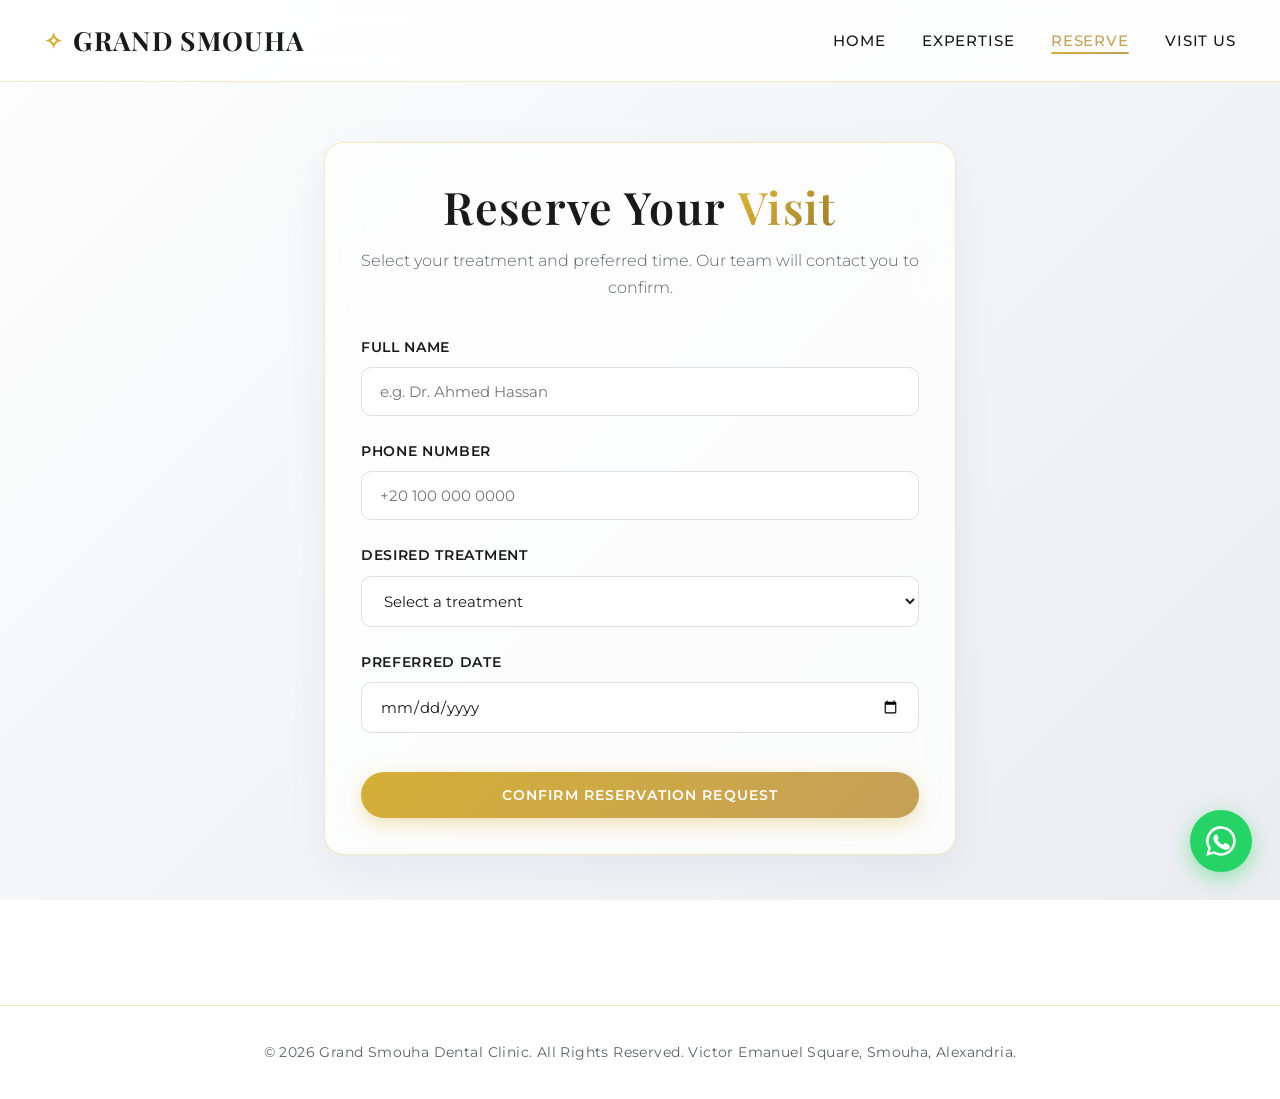
==== booking.html @ 36caf109 "Add files via upload" ====
<!DOCTYPE html>
<html lang="en">
<head>
  <meta charset="UTF-8">
  <meta name="viewport" content="width=device-width, initial-scale=1.0">
  <title>Reserve Appointment | Grand Smouha Dental Clinic</title>
  <link rel="stylesheet" href="style.css">
</head>
<body>

  <!-- Navigation Header -->
  <header class="header">
    <div class="container nav-wrapper">
      <a href="index.html" class="logo">
        <span class="logo-sparkle">✧</span> Grand Smouha
      </a>

      <input type="checkbox" id="nav-toggle" class="nav-toggle">
      <label for="nav-toggle" class="nav-toggle-label">
        <span></span>
        <span></span>
        <span></span>
      </label>

      <nav>
        <ul class="nav-links">
          <li><a href="index.html">Home</a></li>
          <li><a href="services.html">Expertise</a></li>
          <li><a href="booking.html" class="active">Reserve</a></li>
          <li><a href="contact.html">Visit Us</a></li>
        </ul>
      </nav>
    </div>
  </header>

  <main>
    <section class="section" style="padding-top: 60px;">
      <div class="container" style="max-width: 680px;">
        <div class="glass-card">
          <h2 style="text-align: center; margin-bottom: 12px;">Reserve Your <span class="gold-text">Visit</span></h2>
          <p style="text-align: center; color: var(--text-muted); font-weight: 300; margin-bottom: 35px;">Select your treatment and preferred time. Our team will contact you to confirm.</p>
          
          <form action="#" method="POST" onsubmit="event.preventDefault(); alert('Reservation submitted successfully. Our concierge will contact you shortly.');">
            <div class="form-group">
              <label for="fullname">Full Name</label>
              <input type="text" id="fullname" class="form-control" placeholder="e.g. Dr. Ahmed Hassan" required>
            </div>

            <div class="form-group">
              <label for="phone">Phone Number</label>
              <input type="tel" id="phone" class="form-control" placeholder="+20 100 000 0000" required>
            </div>

            <div class="form-group">
              <label for="service">Desired Treatment</label>
              <select id="service" class="form-control" required>
                <option value="" disabled selected>Select a treatment</option>
                <option value="cleaning">Aesthetic Cleaning (Standard)</option>
                <option value="whitening">Laser Whitening (Premium)</option>
                <option value="implants">Dental Implants (Advanced)</option>
                <option value="consultation">General Consultation</option>
              </select>
            </div>

            <div class="form-group">
              <label for="date">Preferred Date</label>
              <input type="date" id="date" class="form-control" required>
            </div>

            <button type="submit" class="btn btn-primary" style="width: 100%; margin-top: 15px;">Confirm Reservation Request</button>
          </form>

        </div>
      </div>
    </section>
  </main>

  <!-- Floating WhatsApp Widget -->
  <a href="https://wa.me/201111440043" class="whatsapp-widget" target="_blank" rel="noopener noreferrer" aria-label="Chat on WhatsApp">
    <svg class="whatsapp-icon" viewBox="0 0 32 32">
      <path d="M16 2a13.94 13.94 0 0 0-12 21.1L2 30l7.1-1.9A13.94 13.94 0 1 0 16 2zm0 25.5a11.5 11.5 0 0 1-5.9-1.6l-.4-.2-4.4 1.1 1.2-4.3-.3-.4a11.5 11.5 0 1 1 9.8 5.4zm6.3-8.6c-.3-.2-2-.9-2.3-1s-.6-.2-.8.2-.9 1.1-1.1 1.3-.4.2-.7 0a9.2 9.2 0 0 1-2.7-1.7 10.1 10.1 0 0 1-1.9-2.3c-.2-.3 0-.5.1-.7l.5-.6c.1-.2.2-.3.3-.5a.4.4 0 0 0 0-.4c-.1-.2-.8-2-1.1-2.7s-.6-.6-.8-.6h-.7a1.4 1.4 0 0 0-1 .5 4.3 4.3 0 0 0-1.3 3.2 7.5 7.5 0 0 0 1.6 4 17.2 17.2 0 0 0 6.6 5.8c.9.4 1.6.6 2.2.8a5.2 5.2 0 0 0 2.4.1 3.9 3.9 0 0 0 2.6-1.8 3.2 3.2 0 0 0 .2-1.8c-.1-.2-.4-.3-.7-.5z"/>
    </svg>
  </a>

  <!-- Footer -->
  <footer class="footer">
    <div class="container">
      <p>&copy; 2026 Grand Smouha Dental Clinic. All Rights Reserved. Victor Emanuel Square, Smouha, Alexandria.</p>
    </div>
  </footer>

</body>
</html>
---- style.css ----
/* ==========================================================================
   Grand Smouha Dental Clinic - Unified Upgraded Stylesheet
   Typography: Playfair Display (Luxury Serif) + Montserrat (Modern Sans-Serif)
   ========================================================================== */

@import url('https://fonts.googleapis.com/css2?family=Montserrat:wght@300;400;500;600;700&family=Playfair+Display:ital,wght@0,400;0,500;0,600;0,700;1,400&display=swap');

:root {
  --primary-gold: #c5a059;
  --gold-accent: #d4af37;
  --gold-light: #f4e8c1;
  --gold-gradient: linear-gradient(135deg, #d4af37 0%, #c5a059 100%);
  --gold-text-gradient: linear-gradient(135deg, #d4af37 20%, #99782e 100%);
  --bg-gradient: linear-gradient(135deg, #fdfdfd 0%, #f4f5f7 50%, #eaecef 100%);
  --glass-bg: rgba(255, 255, 255, 0.75);
  --glass-bg-hover: rgba(255, 255, 255, 0.92);
  --glass-border: rgba(212, 175, 55, 0.28);
  --glass-shadow: 0 12px 40px 0 rgba(31, 38, 135, 0.06);
  --text-dark: #1a1a1a;
  --text-muted: #5a626a;
  --text-light: #ffffff;
  --font-heading: 'Playfair Display', Georgia, serif;
  --font-body: 'Montserrat', -apple-system, BlinkMacSystemFont, sans-serif;
  --transition: all 0.35s cubic-bezier(0.16, 1, 0.3, 1);
}

* {
  margin: 0;
  padding: 0;
  box-sizing: border-box;
}

html {
  scroll-behavior: smooth;
}

body {
  background: var(--bg-gradient);
  background-attachment: fixed;
  color: var(--text-dark);
  font-family: var(--font-body);
  font-weight: 400;
  line-height: 1.7;
  min-height: 100vh;
  display: flex;
  flex-direction: column;
  overflow-x: hidden;
  -webkit-font-smoothing: antialiased;
}

/* --- Container & Layout --- */
.container {
  max-width: 1240px;
  margin: 0 auto;
  padding: 0 24px;
  width: 100%;
}

main {
  flex: 1;
}

/* --- Glassmorphism Card Component --- */
.glass-card {
  background: var(--glass-bg);
  backdrop-filter: blur(16px);
  -webkit-backdrop-filter: blur(16px);
  border: 1px solid var(--glass-border);
  border-radius: 20px;
  box-shadow: var(--glass-shadow);
  padding: 36px;
  transition: var(--transition);
}

.glass-card:hover {
  background: var(--glass-bg-hover);
  border-color: var(--gold-accent);
  transform: translateY(-6px);
  box-shadow: 0 18px 45px 0 rgba(212, 175, 55, 0.12);
}

/* --- Typography --- */
h1, h2, h3, h4 {
  font-family: var(--font-heading);
  color: var(--text-dark);
  font-weight: 600;
  letter-spacing: 0.03em;
  line-height: 1.25;
}

h1 {
  font-size: clamp(2.2rem, 4.5vw + 1rem, 3.8rem);
}

h2 {
  font-size: clamp(1.8rem, 3vw + 1rem, 2.8rem);
}

h3 {
  font-size: clamp(1.3rem, 1.5vw + 1rem, 1.75rem);
}

.gold-text {
  background: var(--gold-text-gradient);
  -webkit-background-clip: text;
  -webkit-text-fill-color: transparent;
  display: inline-block;
}

/* --- Navigation Header --- */
.header {
  position: sticky;
  top: 0;
  z-index: 1000;
  background: rgba(255, 255, 255, 0.82);
  backdrop-filter: blur(20px);
  -webkit-backdrop-filter: blur(20px);
  border-bottom: 1px solid var(--glass-border);
  padding: 18px 0;
  transition: var(--transition);
}

.nav-wrapper {
  display: flex;
  justify-content: space-between;
  align-items: center;
}

.logo {
  font-family: var(--font-heading);
  font-size: 1.65rem;
  font-weight: 700;
  text-decoration: none;
  color: var(--text-dark);
  display: flex;
  align-items: center;
  gap: 10px;
  letter-spacing: 0.05em;
  text-transform: uppercase;
}

.logo-sparkle {
  color: var(--gold-accent);
  font-size: 1.4rem;
}

.nav-links {
  display: flex;
  list-style: none;
  gap: 36px;
  align-items: center;
}

.nav-links a {
  text-decoration: none;
  color: var(--text-dark);
  font-family: var(--font-body);
  font-size: 0.92rem;
  font-weight: 500;
  letter-spacing: 0.06em;
  text-transform: uppercase;
  transition: var(--transition);
  position: relative;
  padding: 4px 0;
}

.nav-links a:hover,
.nav-links a.active {
  color: var(--primary-gold);
}

.nav-links a.active::after,
.nav-links a:hover::after {
  content: '';
  position: absolute;
  bottom: 0;
  left: 0;
  width: 100%;
  height: 2px;
  background: var(--gold-gradient);
  border-radius: 2px;
}

/* Mobile Nav Toggle (Pure CSS) */
.nav-toggle {
  display: none;
}

.nav-toggle-label {
  display: none;
  flex-direction: column;
  justify-content: space-between;
  width: 28px;
  height: 19px;
  cursor: pointer;
  z-index: 1001;
}

.nav-toggle-label span {
  height: 2px;
  width: 100%;
  background-color: var(--text-dark);
  border-radius: 2px;
  transition: var(--transition);
}

/* --- Buttons --- */
.btn {
  display: inline-flex;
  align-items: center;
  justify-content: center;
  padding: 14px 34px;
  border-radius: 50px;
  font-family: var(--font-body);
  font-size: 0.88rem;
  font-weight: 600;
  letter-spacing: 0.08em;
  text-transform: uppercase;
  text-decoration: none;
  cursor: pointer;
  border: none;
  transition: var(--transition);
  text-align: center;
}

.btn-primary {
  background: var(--gold-gradient);
  color: var(--text-light);
  box-shadow: 0 6px 20px rgba(212, 175, 55, 0.35);
}

.btn-primary:hover {
  box-shadow: 0 8px 25px rgba(212, 175, 55, 0.55);
  transform: translateY(-2px);
}

.btn-outline {
  background: transparent;
  color: var(--primary-gold);
  border: 1.5px solid var(--primary-gold);
}

.btn-outline:hover {
  background: var(--primary-gold);
  color: var(--text-light);
  transform: translateY(-2px);
}

/* --- Hero Section --- */
.hero {
  padding: 110px 0 70px;
  text-align: center;
}

.hero-content {
  max-width: 860px;
  margin: 0 auto;
}

.hero h1 {
  margin-bottom: 24px;
}

.hero p {
  font-size: clamp(1rem, 1.2vw + 0.8rem, 1.25rem);
  color: var(--text-muted);
  font-weight: 300;
  margin-bottom: 40px;
  max-width: 720px;
  margin-left: auto;
  margin-right: auto;
}

.hero-buttons {
  display: flex;
  justify-content: center;
  gap: 20px;
  flex-wrap: wrap;
}

/* --- Sections & Layout Grids --- */
.section {
  padding: 70px 0;
}

.section-title {
  text-align: center;
  margin-bottom: 50px;
}

.grid-3 {
  display: grid;
  grid-template-columns: repeat(auto-fit, minmax(310px, 1fr));
  gap: 30px;
}

.grid-2 {
  display: grid;
  grid-template-columns: repeat(auto-fit, minmax(380px, 1fr));
  gap: 35px;
}

/* --- Feature & Service Cards --- */
.feature-card {
  text-align: center;
}

.feature-icon {
  font-size: 2.4rem;
  color: var(--gold-accent);
  margin-bottom: 20px;
}

.feature-card h3 {
  margin-bottom: 12px;
}

.feature-card p {
  font-size: 0.95rem;
  color: var(--text-muted);
  font-weight: 300;
}

.service-badge {
  display: inline-block;
  padding: 6px 16px;
  background: rgba(212, 175, 55, 0.12);
  border: 1px solid rgba(212, 175, 55, 0.3);
  color: var(--primary-gold);
  font-size: 0.75rem;
  font-weight: 600;
  letter-spacing: 0.12em;
  text-transform: uppercase;
  border-radius: 30px;
  margin-bottom: 20px;
}

.service-card {
  display: flex;
  flex-direction: column;
  justify-content: space-between;
}

.service-card h3 {
  margin-bottom: 14px;
}

.service-card p {
  color: var(--text-muted);
  font-size: 0.95rem;
  font-weight: 300;
  margin-bottom: 28px;
}

/* --- Testimonials --- */
.testimonial-card {
  display: flex;
  flex-direction: column;
  justify-content: space-between;
}

.quote {
  font-family: var(--font-heading);
  font-style: italic;
  font-size: 1.1rem;
  color: var(--text-dark);
  margin-bottom: 25px;
  line-height: 1.6;
}

.patient-info {
  display: flex;
  align-items: center;
  justify-content: space-between;
  border-top: 1px solid rgba(212, 175, 55, 0.2);
  padding-top: 18px;
}

.patient-name {
  font-weight: 600;
  font-size: 0.92rem;
  letter-spacing: 0.02em;
}

.procedure-tag {
  font-size: 0.78rem;
  color: var(--primary-gold);
  font-weight: 600;
  letter-spacing: 0.05em;
  text-transform: uppercase;
}

/* --- Form Elements --- */
.form-group {
  margin-bottom: 24px;
}

.form-group label {
  display: block;
  margin-bottom: 8px;
  font-size: 0.85rem;
  font-weight: 600;
  letter-spacing: 0.05em;
  text-transform: uppercase;
  color: var(--text-dark);
}

.form-control {
  width: 100%;
  padding: 14px 18px;
  border-radius: 10px;
  border: 1px solid rgba(0, 0, 0, 0.12);
  background: rgba(255, 255, 255, 0.85);
  font-family: var(--font-body);
  font-size: 0.95rem;
  color: var(--text-dark);
  transition: var(--transition);
}

.form-control:focus {
  outline: none;
  border-color: var(--gold-accent);
  background: #ffffff;
  box-shadow: 0 0 0 4px rgba(212, 175, 55, 0.18);
}

/* --- Floating WhatsApp Widget --- */
.whatsapp-widget {
  position: fixed;
  bottom: 28px;
  right: 28px;
  width: 62px;
  height: 62px;
  background-color: #25d366;
  color: #fff;
  border-radius: 50%;
  display: flex;
  align-items: center;
  justify-content: center;
  box-shadow: 0 6px 20px rgba(37, 211, 102, 0.45);
  text-decoration: none;
  z-index: 9999;
  transition: var(--transition);
}

.whatsapp-widget:hover {
  transform: scale(1.1);
  box-shadow: 0 8px 25px rgba(37, 211, 102, 0.65);
}

.whatsapp-icon {
  width: 34px;
  height: 34px;
  fill: currentColor;
}

/* --- Footer --- */
.footer {
  background: rgba(255, 255, 255, 0.88);
  border-top: 1px solid var(--glass-border);
  padding: 35px 0;
  margin-top: 80px;
  text-align: center;
  color: var(--text-muted);
  font-size: 0.85rem;
  letter-spacing: 0.03em;
}

/* --- Responsive Layout Rules --- */
@media (max-width: 900px) {
  .nav-toggle-label {
    display: flex;
  }

  .nav-links {
    position: absolute;
    top: 100%;
    left: 0;
    right: 0;
    background: rgba(255, 255, 255, 0.96);
    backdrop-filter: blur(20px);
    -webkit-backdrop-filter: blur(20px);
    border-bottom: 1px solid var(--glass-border);
    flex-direction: column;
    padding: 25px 0;
    gap: 20px;
    max-height: 0;
    overflow: hidden;
    opacity: 0;
    transition: all 0.4s ease-in-out;
  }

  .nav-toggle:checked ~ .nav-links {
    max-height: 300px;
    opacity: 1;
  }

  .nav-toggle:checked ~ .nav-toggle-label span:nth-child(1) {
    transform: rotate(45deg) translate(5px, 6px);
  }
  .nav-toggle:checked ~ .nav-toggle-label span:nth-child(2) {
    opacity: 0;
  }
  .nav-toggle:checked ~ .nav-toggle-label span:nth-child(3) {
    transform: rotate(-45deg) translate(5px, -6px);
  }
}

@media (max-width: 768px) {
  .hero {
    padding: 80px 0 50px;
  }

  .grid-2, .grid-3 {
    grid-template-columns: 1fr;
  }

  .glass-card {
    padding: 28px 22px;
  }

  .hero-buttons {
    flex-direction: column;
    width: 100%;
  }

  .btn {
    width: 100%;
  }

  .whatsapp-widget {
    bottom: 20px;
    right: 20px;
    width: 54px;
    height: 54px;
  }

  .whatsapp-icon {
    width: 28px;
    height: 28px;
  }
}
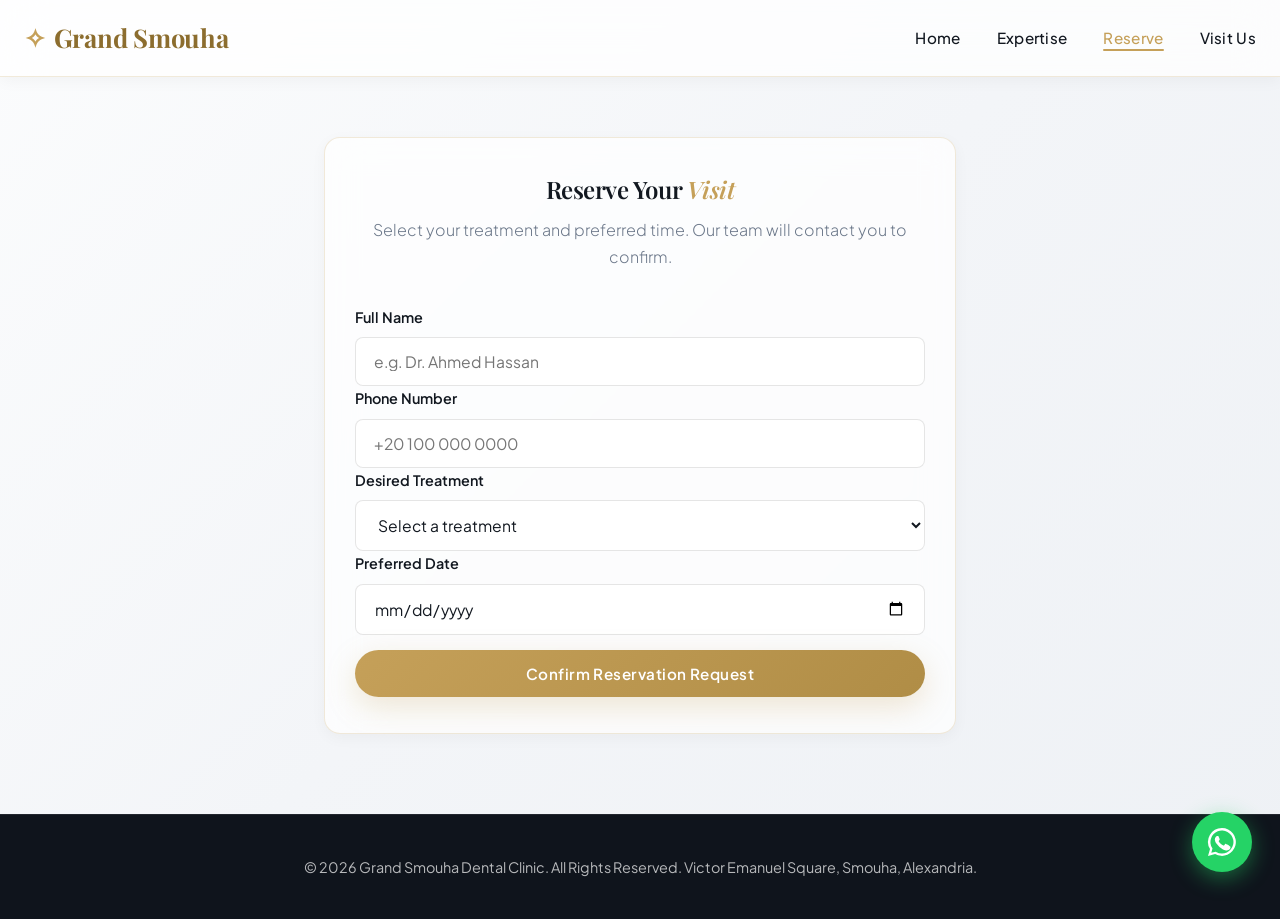
==== commit e34631a4: "Add files via upload" ====
--- a/booking.html
+++ b/booking.html
@@ -35,7 +35,7 @@
 
   <main>
     <section class="section" style="padding-top: 60px;">
-      <div class="container" style="max-width: 680px;">
+      <div class="container" style="max-width: 680px; margin: 0 auto;">
         <div class="glass-card">
           <h2 style="text-align: center; margin-bottom: 12px;">Reserve Your <span class="gold-text">Visit</span></h2>
           <p style="text-align: center; color: var(--text-muted); font-weight: 300; margin-bottom: 35px;">Select your treatment and preferred time. Our team will contact you to confirm.</p>
--- a/style.css
+++ b/style.css
@@ -1,123 +1,149 @@
 /* ==========================================================================
-   Grand Smouha Dental Clinic - Unified Upgraded Stylesheet
-   Typography: Playfair Display (Luxury Serif) + Montserrat (Modern Sans-Serif)
+   Grand Smouha Dental Clinic - Complete Master Stylesheet
+   Luxury Glassmorphic Design System (Gold & Pearl White Theme)
    ========================================================================== */
 
-@import url('https://fonts.googleapis.com/css2?family=Montserrat:wght@300;400;500;600;700&family=Playfair+Display:ital,wght@0,400;0,500;0,600;0,700;1,400&display=swap');
-
+@import url('https://fonts.googleapis.com/css2?family=Plus+Jakarta+Sans:wght@300;400;500;600;700;800&family=Playfair+Display:ital,wght@0,500;0,600;0,700;1,400&display=swap');
+
+/* --- 1. CSS Custom Properties & Design Tokens --- */
 :root {
+  /* Color Palette */
   --primary-gold: #c5a059;
-  --gold-accent: #d4af37;
-  --gold-light: #f4e8c1;
-  --gold-gradient: linear-gradient(135deg, #d4af37 0%, #c5a059 100%);
-  --gold-text-gradient: linear-gradient(135deg, #d4af37 20%, #99782e 100%);
-  --bg-gradient: linear-gradient(135deg, #fdfdfd 0%, #f4f5f7 50%, #eaecef 100%);
+  --gold-light: #dfc285;
+  --gold-hover: #b08d46;
+  --dark-gold: #8c6d2e;
+  --gold-glow: rgba(197, 160, 89, 0.35);
+  
+  --bg-gradient: linear-gradient(135deg, #fbfcfd 0%, #f3f5f8 50%, #eef1f5 100%);
+  --bg-card: rgba(255, 255, 255, 0.72);
+  --bg-card-hover: rgba(255, 255, 255, 0.88);
   --glass-bg: rgba(255, 255, 255, 0.75);
-  --glass-bg-hover: rgba(255, 255, 255, 0.92);
-  --glass-border: rgba(212, 175, 55, 0.28);
-  --glass-shadow: 0 12px 40px 0 rgba(31, 38, 135, 0.06);
-  --text-dark: #1a1a1a;
-  --text-muted: #5a626a;
-  --text-light: #ffffff;
+  --glass-border: rgba(197, 160, 89, 0.22);
+  --glass-border-light: rgba(255, 255, 255, 0.6);
+  
+  --text-dark: #121820;
+  --text-body: #3d4754;
+  --text-muted: #6c788a;
+  --white: #ffffff;
+  
+  /* Typography */
   --font-heading: 'Playfair Display', Georgia, serif;
-  --font-body: 'Montserrat', -apple-system, BlinkMacSystemFont, sans-serif;
-  --transition: all 0.35s cubic-bezier(0.16, 1, 0.3, 1);
-}
-
-* {
+  --font-body: 'Plus Jakarta Sans', system-ui, -apple-system, sans-serif;
+  
+  /* Shadows & Elevations */
+  --shadow-sm: 0 4px 15px rgba(18, 24, 32, 0.04);
+  --shadow-md: 0 8px 30px rgba(18, 24, 32, 0.08);
+  --shadow-lg: 0 16px 45px rgba(18, 24, 32, 0.12);
+  --shadow-gold: 0 10px 30px rgba(197, 160, 89, 0.25);
+  
+  /* Layout & Animation Dynamics */
+  --border-radius-sm: 8px;
+  --border-radius-md: 16px;
+  --border-radius-lg: 24px;
+  --border-radius-full: 9999px;
+  --transition-fast: all 0.2s cubic-bezier(0.4, 0, 0.2, 1);
+  --transition-smooth: all 0.35s cubic-bezier(0.4, 0, 0.2, 1);
+  --transition-bounce: all 0.5s cubic-bezier(0.68, -0.55, 0.265, 1.55);
+}
+
+/* --- 2. Global Reset & Base Typography --- */
+*, *::before, *::after {
+  box-sizing: border-box;
   margin: 0;
   padding: 0;
-  box-sizing: border-box;
 }
 
 html {
   scroll-behavior: smooth;
+  font-size: 16px;
+  -webkit-text-size-adjust: 100%;
 }
 
 body {
+  font-family: var(--font-body);
   background: var(--bg-gradient);
   background-attachment: fixed;
-  color: var(--text-dark);
-  font-family: var(--font-body);
-  font-weight: 400;
+  color: var(--text-body);
   line-height: 1.7;
   min-height: 100vh;
-  display: flex;
-  flex-direction: column;
   overflow-x: hidden;
   -webkit-font-smoothing: antialiased;
-}
-
-/* --- Container & Layout --- */
+  -moz-osx-font-smoothing: grayscale;
+}
+
+h1, h2, h3, h4, h5, h6 {
+  font-family: var(--font-heading);
+  color: var(--text-dark);
+  line-height: 1.25;
+  font-weight: 600;
+  letter-spacing: -0.02em;
+}
+
+p {
+  margin-bottom: 1rem;
+}
+
+p:last-child {
+  margin-bottom: 0;
+}
+
+a {
+  text-decoration: none;
+  color: inherit;
+  transition: var(--transition-smooth);
+}
+
+ul, ol {
+  list-style: none;
+}
+
+img {
+  max-width: 100%;
+  height: auto;
+  display: block;
+  object-fit: cover;
+}
+
+/* --- 3. Layout Utilities --- */
 .container {
-  max-width: 1240px;
+  width: 100%;
+  max-width: 1280px;
   margin: 0 auto;
   padding: 0 24px;
-  width: 100%;
-}
-
-main {
-  flex: 1;
-}
-
-/* --- Glassmorphism Card Component --- */
-.glass-card {
-  background: var(--glass-bg);
-  backdrop-filter: blur(16px);
-  -webkit-backdrop-filter: blur(16px);
-  border: 1px solid var(--glass-border);
-  border-radius: 20px;
-  box-shadow: var(--glass-shadow);
-  padding: 36px;
-  transition: var(--transition);
-}
-
-.glass-card:hover {
-  background: var(--glass-bg-hover);
-  border-color: var(--gold-accent);
-  transform: translateY(-6px);
-  box-shadow: 0 18px 45px 0 rgba(212, 175, 55, 0.12);
-}
-
-/* --- Typography --- */
-h1, h2, h3, h4 {
-  font-family: var(--font-heading);
-  color: var(--text-dark);
-  font-weight: 600;
-  letter-spacing: 0.03em;
-  line-height: 1.25;
-}
-
-h1 {
-  font-size: clamp(2.2rem, 4.5vw + 1rem, 3.8rem);
-}
-
-h2 {
-  font-size: clamp(1.8rem, 3vw + 1rem, 2.8rem);
-}
-
-h3 {
-  font-size: clamp(1.3rem, 1.5vw + 1rem, 1.75rem);
 }
 
 .gold-text {
-  background: var(--gold-text-gradient);
-  -webkit-background-clip: text;
-  -webkit-text-fill-color: transparent;
-  display: inline-block;
-}
-
-/* --- Navigation Header --- */
-.header {
+  color: var(--primary-gold);
+  font-style: italic;
+}
+
+.grid-2 {
+  display: grid;
+  grid-template-columns: repeat(auto-fit, minmax(320px, 1fr));
+  gap: 32px;
+}
+
+.grid-3 {
+  display: grid;
+  grid-template-columns: repeat(auto-fit, minmax(300px, 1fr));
+  gap: 32px;
+}
+
+/* --- 4. Header & Glassmorphic Navigation Bar --- */
+header {
   position: sticky;
   top: 0;
-  z-index: 1000;
-  background: rgba(255, 255, 255, 0.82);
+  left: 0;
+  right: 0;
+  width: 100%;
+  background: var(--glass-bg);
   backdrop-filter: blur(20px);
   -webkit-backdrop-filter: blur(20px);
   border-bottom: 1px solid var(--glass-border);
-  padding: 18px 0;
-  transition: var(--transition);
+  z-index: 1000;
+  padding: 16px 0;
+  box-shadow: var(--shadow-sm);
+  transition: var(--transition-smooth);
 }
 
 .nav-wrapper {
@@ -127,412 +153,463 @@
 }
 
 .logo {
+  display: flex;
+  align-items: center;
+  gap: 8px;
   font-family: var(--font-heading);
-  font-size: 1.65rem;
+  font-size: 1.6rem;
   font-weight: 700;
-  text-decoration: none;
+  color: var(--dark-gold);
+  letter-spacing: -0.01em;
+}
+
+.logo-sparkle {
+  color: var(--primary-gold);
+}
+
+.nav-toggle {
+  display: none;
+}
+
+nav {
+  display: flex;
+  align-items: center;
+}
+
+.nav-links {
+  display: flex;
+  align-items: center;
+  gap: 36px;
+}
+
+.nav-links li {
+  position: relative;
+}
+
+.nav-links a {
+  font-family: var(--font-body);
+  font-size: 0.95rem;
+  font-weight: 500;
   color: var(--text-dark);
-  display: flex;
-  align-items: center;
-  gap: 10px;
-  letter-spacing: 0.05em;
-  text-transform: uppercase;
-}
-
-.logo-sparkle {
-  color: var(--gold-accent);
-  font-size: 1.4rem;
-}
-
-.nav-links {
-  display: flex;
-  list-style: none;
-  gap: 36px;
-  align-items: center;
-}
-
-.nav-links a {
-  text-decoration: none;
-  color: var(--text-dark);
-  font-family: var(--font-body);
-  font-size: 0.92rem;
-  font-weight: 500;
-  letter-spacing: 0.06em;
-  text-transform: uppercase;
-  transition: var(--transition);
-  position: relative;
-  padding: 4px 0;
-}
-
-.nav-links a:hover,
-.nav-links a.active {
-  color: var(--primary-gold);
-}
-
-.nav-links a.active::after,
-.nav-links a:hover::after {
+  padding: 6px 0;
+  letter-spacing: 0.02em;
+}
+
+.nav-links a::after {
   content: '';
   position: absolute;
   bottom: 0;
   left: 0;
+  width: 0%;
+  height: 2px;
+  background-color: var(--primary-gold);
+  transition: var(--transition-smooth);
+  border-radius: 2px;
+}
+
+.nav-links a:hover,
+.nav-links a.active {
+  color: var(--primary-gold);
+}
+
+.nav-links a:hover::after,
+.nav-links a.active::after {
   width: 100%;
-  height: 2px;
-  background: var(--gold-gradient);
-  border-radius: 2px;
-}
-
-/* Mobile Nav Toggle (Pure CSS) */
-.nav-toggle {
-  display: none;
-}
-
-.nav-toggle-label {
-  display: none;
+}
+
+/* --- 5. Buttons & Interactive UI Components --- */
+.btn {
+  display: inline-flex;
+  align-items: center;
+  justify-content: center;
+  gap: 10px;
+  padding: 14px 32px;
+  border-radius: var(--border-radius-full);
+  font-family: var(--font-body);
+  font-size: 0.95rem;
+  font-weight: 600;
+  letter-spacing: 0.03em;
+  border: none;
+  cursor: pointer;
+  transition: var(--transition-smooth);
+  position: relative;
+  overflow: hidden;
+}
+
+.btn-primary {
+  background: linear-gradient(135deg, var(--primary-gold) 0%, var(--gold-hover) 100%);
+  color: var(--white);
+  box-shadow: var(--shadow-gold);
+}
+
+.btn-primary::before {
+  content: '';
+  position: absolute;
+  top: 0;
+  left: -100%;
+  width: 100%;
+  height: 100%;
+  background: linear-gradient(90deg, transparent, rgba(255, 255, 255, 0.3), transparent);
+  transition: 0.6s ease;
+}
+
+.btn-primary:hover::before {
+  left: 100%;
+}
+
+.btn-primary:hover {
+  transform: translateY(-3px);
+  box-shadow: 0 12px 35px rgba(197, 160, 89, 0.4);
+}
+
+.btn-outline {
+  background: transparent;
+  color: var(--dark-gold);
+  border: 2px solid var(--primary-gold);
+  box-shadow: none;
+}
+
+.btn-outline:hover {
+  background: var(--primary-gold);
+  color: var(--white);
+  box-shadow: var(--shadow-gold);
+  transform: translateY(-3px);
+}
+
+/* --- 6. Hero Section --- */
+.hero {
+  position: relative;
+  padding: 100px 0 80px;
+  text-align: center;
+  display: flex;
+  flex-direction: column;
+  align-items: center;
+  justify-content: center;
+  overflow: hidden;
+}
+
+.hero::before {
+  content: '';
+  position: absolute;
+  top: -150px;
+  left: 50%;
+  transform: translateX(-50%);
+  width: 650px;
+  height: 650px;
+  background: radial-gradient(circle, var(--gold-glow) 0%, rgba(255, 255, 255, 0) 70%);
+  pointer-events: none;
+  z-index: 0;
+}
+
+.hero-content {
+  position: relative;
+  z-index: 1;
+  max-width: 820px;
+}
+
+.hero h1 {
+  font-size: clamp(2.4rem, 5vw + 1rem, 4.2rem);
+  color: var(--text-dark);
+  margin-bottom: 24px;
+  line-height: 1.15;
+}
+
+.hero p {
+  font-size: 1.2rem;
+  color: var(--text-muted);
+  max-width: 680px;
+  margin: 0 auto 40px;
+}
+
+.hero-buttons {
+  display: flex;
+  gap: 20px;
+  justify-content: center;
+  flex-wrap: wrap;
+}
+
+/* --- 7. Glassmorphism Cards & Sections --- */
+.section {
+  padding: 80px 0;
+}
+
+.section-title {
+  font-size: clamp(2rem, 3.5vw + 1rem, 2.8rem);
+  margin-bottom: 40px;
+  color: var(--text-dark);
+  text-align: center;
+}
+
+.glass-card {
+  background: var(--bg-card);
+  backdrop-filter: blur(16px);
+  -webkit-backdrop-filter: blur(16px);
+  border: 1px solid var(--glass-border);
+  border-radius: var(--border-radius-md);
+  padding: 36px 30px;
+  box-shadow: var(--shadow-sm);
+  transition: var(--transition-smooth);
+}
+
+.glass-card:hover {
+  background: var(--bg-card-hover);
+  transform: translateY(-6px);
+  box-shadow: var(--shadow-lg);
+  border-color: rgba(197, 160, 89, 0.45);
+}
+
+/* Feature & Testimonial Cards */
+.feature-card {
+  display: flex;
+  flex-direction: column;
+  align-items: flex-start;
+}
+
+.feature-icon {
+  width: 52px;
+  height: 52px;
+  background: rgba(197, 160, 89, 0.12);
+  border: 1px solid var(--glass-border);
+  border-radius: 14px;
+  display: flex;
+  align-items: center;
+  justify-content: center;
+  margin-bottom: 20px;
+  color: var(--primary-gold);
+  font-size: 1.4rem;
+}
+
+.testimonial-card {
+  display: flex;
   flex-direction: column;
   justify-content: space-between;
-  width: 28px;
-  height: 19px;
-  cursor: pointer;
-  z-index: 1001;
-}
-
-.nav-toggle-label span {
-  height: 2px;
-  width: 100%;
-  background-color: var(--text-dark);
-  border-radius: 2px;
-  transition: var(--transition);
-}
-
-/* --- Buttons --- */
-.btn {
-  display: inline-flex;
-  align-items: center;
-  justify-content: center;
-  padding: 14px 34px;
-  border-radius: 50px;
-  font-family: var(--font-body);
-  font-size: 0.88rem;
+}
+
+.testimonial-card .quote {
+  font-style: italic;
+  color: var(--text-body);
+  font-size: 1rem;
+  margin-bottom: 24px;
+}
+
+.patient-info {
+  display: flex;
+  justify-content: space-between;
+  align-items: center;
+  border-top: 1px solid rgba(197, 160, 89, 0.18);
+  padding-top: 16px;
+}
+
+.patient-name {
+  font-weight: 700;
+  color: var(--text-dark);
+  font-size: 0.95rem;
+}
+
+.procedure-tag {
+  font-size: 0.8rem;
+  color: var(--dark-gold);
+  background: rgba(197, 160, 89, 0.12);
+  padding: 4px 12px;
+  border-radius: var(--border-radius-full);
   font-weight: 600;
-  letter-spacing: 0.08em;
-  text-transform: uppercase;
-  text-decoration: none;
-  cursor: pointer;
-  border: none;
-  transition: var(--transition);
-  text-align: center;
-}
-
-.btn-primary {
-  background: var(--gold-gradient);
-  color: var(--text-light);
-  box-shadow: 0 6px 20px rgba(212, 175, 55, 0.35);
-}
-
-.btn-primary:hover {
-  box-shadow: 0 8px 25px rgba(212, 175, 55, 0.55);
-  transform: translateY(-2px);
-}
-
-.btn-outline {
-  background: transparent;
-  color: var(--primary-gold);
-  border: 1.5px solid var(--primary-gold);
-}
-
-.btn-outline:hover {
-  background: var(--primary-gold);
-  color: var(--text-light);
-  transform: translateY(-2px);
-}
-
-/* --- Hero Section --- */
-.hero {
-  padding: 110px 0 70px;
-  text-align: center;
-}
-
-.hero-content {
-  max-width: 860px;
-  margin: 0 auto;
-}
-
-.hero h1 {
-  margin-bottom: 24px;
-}
-
-.hero p {
-  font-size: clamp(1rem, 1.2vw + 0.8rem, 1.25rem);
-  color: var(--text-muted);
-  font-weight: 300;
-  margin-bottom: 40px;
-  max-width: 720px;
-  margin-left: auto;
-  margin-right: auto;
-}
-
-.hero-buttons {
-  display: flex;
-  justify-content: center;
-  gap: 20px;
-  flex-wrap: wrap;
-}
-
-/* --- Sections & Layout Grids --- */
-.section {
-  padding: 70px 0;
-}
-
-.section-title {
-  text-align: center;
-  margin-bottom: 50px;
-}
-
-.grid-3 {
-  display: grid;
-  grid-template-columns: repeat(auto-fit, minmax(310px, 1fr));
-  gap: 30px;
-}
-
-.grid-2 {
-  display: grid;
-  grid-template-columns: repeat(auto-fit, minmax(380px, 1fr));
-  gap: 35px;
-}
-
-/* --- Feature & Service Cards --- */
-.feature-card {
-  text-align: center;
-}
-
-.feature-icon {
-  font-size: 2.4rem;
-  color: var(--gold-accent);
-  margin-bottom: 20px;
-}
-
-.feature-card h3 {
-  margin-bottom: 12px;
-}
-
-.feature-card p {
-  font-size: 0.95rem;
-  color: var(--text-muted);
-  font-weight: 300;
 }
 
 .service-badge {
   display: inline-block;
-  padding: 6px 16px;
-  background: rgba(212, 175, 55, 0.12);
-  border: 1px solid rgba(212, 175, 55, 0.3);
-  color: var(--primary-gold);
-  font-size: 0.75rem;
-  font-weight: 600;
-  letter-spacing: 0.12em;
+  padding: 4px 12px;
+  background: rgba(197, 160, 89, 0.12);
+  border: 1px solid var(--glass-border);
+  border-radius: var(--border-radius-full);
+  color: var(--dark-gold);
+  font-size: 0.78rem;
+  font-weight: 700;
   text-transform: uppercase;
-  border-radius: 30px;
-  margin-bottom: 20px;
-}
-
-.service-card {
-  display: flex;
-  flex-direction: column;
-  justify-content: space-between;
-}
-
-.service-card h3 {
-  margin-bottom: 14px;
-}
-
-.service-card p {
-  color: var(--text-muted);
-  font-size: 0.95rem;
-  font-weight: 300;
-  margin-bottom: 28px;
-}
-
-/* --- Testimonials --- */
-.testimonial-card {
-  display: flex;
-  flex-direction: column;
-  justify-content: space-between;
-}
-
-.quote {
-  font-family: var(--font-heading);
-  font-style: italic;
-  font-size: 1.1rem;
-  color: var(--text-dark);
-  margin-bottom: 25px;
-  line-height: 1.6;
-}
-
-.patient-info {
-  display: flex;
-  align-items: center;
-  justify-content: space-between;
-  border-top: 1px solid rgba(212, 175, 55, 0.2);
-  padding-top: 18px;
-}
-
-.patient-name {
-  font-weight: 600;
-  font-size: 0.92rem;
-  letter-spacing: 0.02em;
-}
-
-.procedure-tag {
-  font-size: 0.78rem;
-  color: var(--primary-gold);
-  font-weight: 600;
-  letter-spacing: 0.05em;
-  text-transform: uppercase;
-}
-
-/* --- Form Elements --- */
-.form-group {
-  margin-bottom: 24px;
+  letter-spacing: 0.06em;
+}
+
+/* --- 8. Booking Form & Inputs --- */
+.glass-form {
+  background: var(--bg-card);
+  backdrop-filter: blur(20px);
+  -webkit-backdrop-filter: blur(20px);
+  border: 1px solid var(--glass-border);
+  border-radius: var(--border-radius-lg);
+  padding: 48px;
+  box-shadow: var(--shadow-md);
+  max-width: 800px;
+  margin: 0 auto;
+}
+
+.form-grid {
+  display: grid;
+  grid-template-columns: 1fr 1fr;
+  gap: 24px;
+}
+
+.form-group-full {
+  grid-column: span 2;
 }
 
 .form-group label {
   display: block;
+  font-size: 0.9rem;
+  font-weight: 600;
+  color: var(--text-dark);
   margin-bottom: 8px;
-  font-size: 0.85rem;
-  font-weight: 600;
-  letter-spacing: 0.05em;
-  text-transform: uppercase;
-  color: var(--text-dark);
 }
 
 .form-control {
   width: 100%;
   padding: 14px 18px;
-  border-radius: 10px;
-  border: 1px solid rgba(0, 0, 0, 0.12);
   background: rgba(255, 255, 255, 0.85);
+  border: 1px solid rgba(0, 0, 0, 0.1);
+  border-radius: var(--border-radius-sm);
   font-family: var(--font-body);
-  font-size: 0.95rem;
+  font-size: 0.98rem;
   color: var(--text-dark);
-  transition: var(--transition);
+  transition: var(--transition-smooth);
 }
 
 .form-control:focus {
   outline: none;
-  border-color: var(--gold-accent);
   background: #ffffff;
-  box-shadow: 0 0 0 4px rgba(212, 175, 55, 0.18);
-}
-
-/* --- Floating WhatsApp Widget --- */
+  border-color: var(--primary-gold);
+  box-shadow: 0 0 0 4px var(--gold-glow);
+}
+
+/* --- 9. Floating WhatsApp Widget --- */
 .whatsapp-widget {
   position: fixed;
   bottom: 28px;
   right: 28px;
-  width: 62px;
-  height: 62px;
+  width: 60px;
+  height: 60px;
   background-color: #25d366;
-  color: #fff;
+  color: #ffffff;
   border-radius: 50%;
   display: flex;
   align-items: center;
   justify-content: center;
-  box-shadow: 0 6px 20px rgba(37, 211, 102, 0.45);
+  box-shadow: 0 6px 22px rgba(37, 211, 102, 0.45);
   text-decoration: none;
   z-index: 9999;
-  transition: var(--transition);
+  transition: var(--transition-bounce);
 }
 
 .whatsapp-widget:hover {
-  transform: scale(1.1);
-  box-shadow: 0 8px 25px rgba(37, 211, 102, 0.65);
+  transform: scale(1.12);
+  box-shadow: 0 10px 28px rgba(37, 211, 102, 0.65);
 }
 
 .whatsapp-icon {
-  width: 34px;
-  height: 34px;
+  width: 32px;
+  height: 32px;
   fill: currentColor;
 }
 
-/* --- Footer --- */
+/* --- 10. Footer Section --- */
 .footer {
-  background: rgba(255, 255, 255, 0.88);
-  border-top: 1px solid var(--glass-border);
-  padding: 35px 0;
-  margin-top: 80px;
+  background: #0f141c;
+  color: rgba(255, 255, 255, 0.7);
+  padding: 40px 0;
+  border-top: 1px solid rgba(255, 255, 255, 0.08);
   text-align: center;
-  color: var(--text-muted);
-  font-size: 0.85rem;
-  letter-spacing: 0.03em;
-}
-
-/* --- Responsive Layout Rules --- */
+  font-size: 0.9rem;
+}
+
+/* --- 11. Mobile Navigation & Responsive Dynamics --- */
 @media (max-width: 900px) {
   .nav-toggle-label {
-    display: flex;
+    display: flex !important;
+    flex-direction: column;
+    justify-content: space-between;
+    width: 28px;
+    height: 20px;
+    cursor: pointer;
+    z-index: 1002;
+  }
+
+  .nav-toggle-label span {
+    display: block;
+    height: 3px;
+    width: 100%;
+    background-color: var(--text-dark);
+    border-radius: 3px;
+    transition: all 0.3s cubic-bezier(0.4, 0, 0.2, 1);
   }
 
   .nav-links {
+    display: none;
     position: absolute;
     top: 100%;
     left: 0;
-    right: 0;
-    background: rgba(255, 255, 255, 0.96);
-    backdrop-filter: blur(20px);
-    -webkit-backdrop-filter: blur(20px);
-    border-bottom: 1px solid var(--glass-border);
+    width: 100%;
+    background: #ffffff;
+    border-bottom: 3px solid var(--primary-gold);
     flex-direction: column;
-    padding: 25px 0;
-    gap: 20px;
-    max-height: 0;
-    overflow: hidden;
-    opacity: 0;
-    transition: all 0.4s ease-in-out;
-  }
-
-  .nav-toggle:checked ~ .nav-links {
-    max-height: 300px;
-    opacity: 1;
+    padding: 10px 0;
+    box-shadow: 0 14px 30px rgba(0, 0, 0, 0.12);
+    z-index: 1001;
+    gap: 0;
+  }
+
+  .nav-links li {
+    width: 100%;
+  }
+
+  .nav-links a {
+    display: block;
+    width: 100%;
+    padding: 16px 24px;
+    text-align: center;
+    font-size: 1.05rem;
+    font-weight: 600;
+  }
+
+  .nav-links a::after {
+    display: none;
+  }
+
+  .nav-toggle:checked ~ nav .nav-links {
+    display: flex !important;
   }
 
   .nav-toggle:checked ~ .nav-toggle-label span:nth-child(1) {
-    transform: rotate(45deg) translate(5px, 6px);
-  }
+    transform: translateY(8.5px) rotate(45deg);
+  }
+
   .nav-toggle:checked ~ .nav-toggle-label span:nth-child(2) {
     opacity: 0;
   }
+
   .nav-toggle:checked ~ .nav-toggle-label span:nth-child(3) {
-    transform: rotate(-45deg) translate(5px, -6px);
-  }
-}
-
-@media (max-width: 768px) {
+    transform: translateY(-8.5px) rotate(-45deg);
+  }
+
+  .form-grid {
+    grid-template-columns: 1fr;
+  }
+  
+  .form-group-full {
+    grid-column: span 1;
+  }
+}
+
+@media (max-width: 600px) {
   .hero {
-    padding: 80px 0 50px;
-  }
-
-  .grid-2, .grid-3 {
-    grid-template-columns: 1fr;
-  }
-
-  .glass-card {
-    padding: 28px 22px;
-  }
-
-  .hero-buttons {
-    flex-direction: column;
-    width: 100%;
-  }
-
-  .btn {
-    width: 100%;
+    padding: 70px 0 50px;
+  }
+
+  .glass-form {
+    padding: 28px 20px;
   }
 
   .whatsapp-widget {
     bottom: 20px;
     right: 20px;
-    width: 54px;
-    height: 54px;
+    width: 52px;
+    height: 52px;
   }
 
   .whatsapp-icon {
